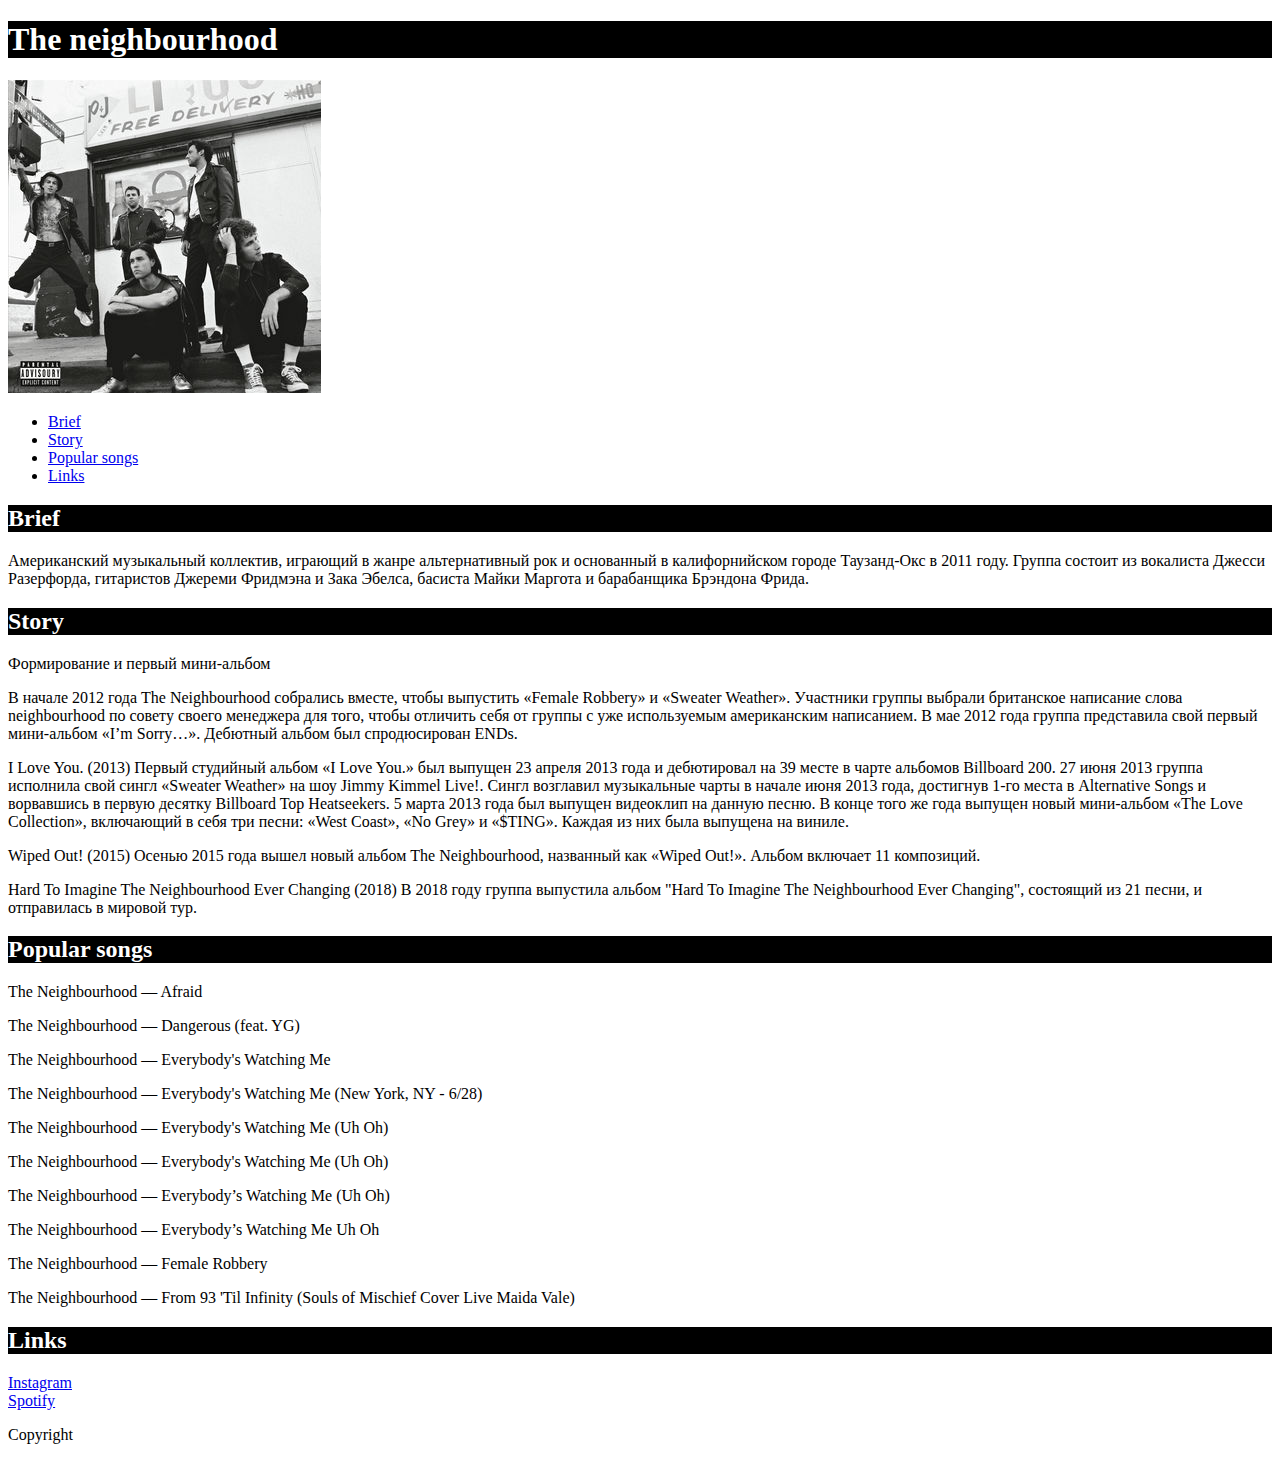
==== task1-2/index.html @ 6f43abbe "task1-2" ====
<!DOCTYPE html>
<html lang="en">
<head>
     <title>The neighbourhood</title>
     <meta charset="utf-8">
     <link rel="stylesheet" type="text/css" href="style/style.css">
</head>
<body>
     <div class="page">
     	<header class="header">
     		<div class="header-container">
     			<h1>The neighbourhood</h1>
        </div>
     </header>
     <main class="content">
        <div class="content-container">
            <section class="image">
                <div class="image-container">
                   <img src="img/nei.png">
                </div>
                <nav class="menu">
                	<ul>
                	<li><a href="#Brief">Brief</a></li>
                	<li><a href="#Story">Story</a></li>
                	<li><a href="#Popular songs">Popular songs</a></li>
                	<li><a href="#Links">Links</a></li>
                    </ul>
                </nav>
            </section>
            <section class="Brief">
            	<h2 id="Brief" class="sectionText">Brief</h2>
            	<p class="mainText">Американский музыкальный коллектив, играющий в жанре альтернативный рок и основанный в калифорнийском городе Таузанд-Окс в 2011 году. Группа состоит из вокалиста Джесси Разерфорда, гитаристов Джереми Фридмэна и Зака Эбелса, басиста Майки Маргота и барабанщика Брэндона Фрида.</p>
            </section>
            <section id="Story" class="Story">
            	<h2 class="sectionText">Story</h2>
            	<p class="mainText">Формирование и первый мини-альбом
<p>В начале 2012 года The Neighbourhood собрались вместе, чтобы выпустить «Female Robbery» и «Sweater Weather». Участники группы выбрали британское написание слова neighbourhood по совету своего менеджера для того, чтобы отличить себя от группы с уже используемым американским написанием. В мае 2012 года группа представила свой первый мини-альбом «I’m Sorry…». Дебютный альбом был спродюсирован ENDs.</p>

<p>I Love You. (2013)
Первый студийный альбом «I Love You.» был выпущен 23 апреля 2013 года и дебютировал на 39 месте в чарте альбомов Billboard 200. 27 июня 2013 группа исполнила свой сингл «Sweater Weather» на шоу Jimmy Kimmel Live!. Сингл возглавил музыкальные чарты в начале июня 2013 года, достигнув 1-го места в Alternative Songs и ворвавшись в первую десятку Billboard Top Heatseekers. 5 марта 2013 года был выпущен видеоклип на данную песню. В конце того же года выпущен новый мини-альбом «The Love Collection», включающий в себя три песни: «West Coast», «No Grey» и «$TING». Каждая из них была выпущена на виниле.
</p>
Wiped Out! (2015)
Осенью 2015 года вышел новый альбом The Neighbourhood, названный как «Wiped Out!». Альбом включает 11 композиций.

<p>Hard To Imagine The Neighbourhood Ever Changing (2018)
В 2018 году группа выпустила альбом "Hard To Imagine The Neighbourhood Ever Changing", состоящий из 21 песни, и отправилась в мировой тур.
</p>
            </section>
            <section class="Popular songs">
            	<h2 id="Popular songs" class="sectionText">Popular songs</h2>
            	<p class="mainText">
<p>The Neighbourhood — Afraid  </p>      
<p>The Neighbourhood — Dangerous (feat. YG)</p>
<p>The Neighbourhood — Everybody's Watching Me</p>     
<p>The Neighbourhood — Everybody's Watching Me (New York, NY - 6/28)</p>   
<p>The Neighbourhood — Everybody's Watching Me (Uh Oh)</p> 
<p>The Neighbourhood — Everybody's Watching Me (Uh Oh)</p>
<p>The Neighbourhood — Everybody’s Watching Me (Uh Oh)</p>
<p>The Neighbourhood — Everybody’s Watching Me Uh Oh</p>
<p>The Neighbourhood — Female Robbery</p>
<p>The Neighbourhood — From 93 'Til Infinity (Souls of Mischief Cover Live Maida Vale)
</p>
            </section>
            <section class="Links">
            	<h2 id="Links" class="sectiomText">Links</h2>
            
                <nav><a target="blank" href="https://www.instagram.com/thenbhd/">Instagram</a></li> </nav>
                <nav><a target="blank" href="https://open.spotify.com/artist/77SW9BnxLY8rJ0RciFqkHh">Spotify</a></li> </nav>
                   
            </section>

            
        </div>
        
    </main>
    <footer class="footer">
         <div class=footer-container>
             <p class="copyright">Copyright</p>
         </div>
    </footer>
   </div>                        
</body>
</html>
---- task1-2/style/style.css ----
h1 {
	background: black;
	color: white;
}
h2 {
	background: black;
	color: white;
}
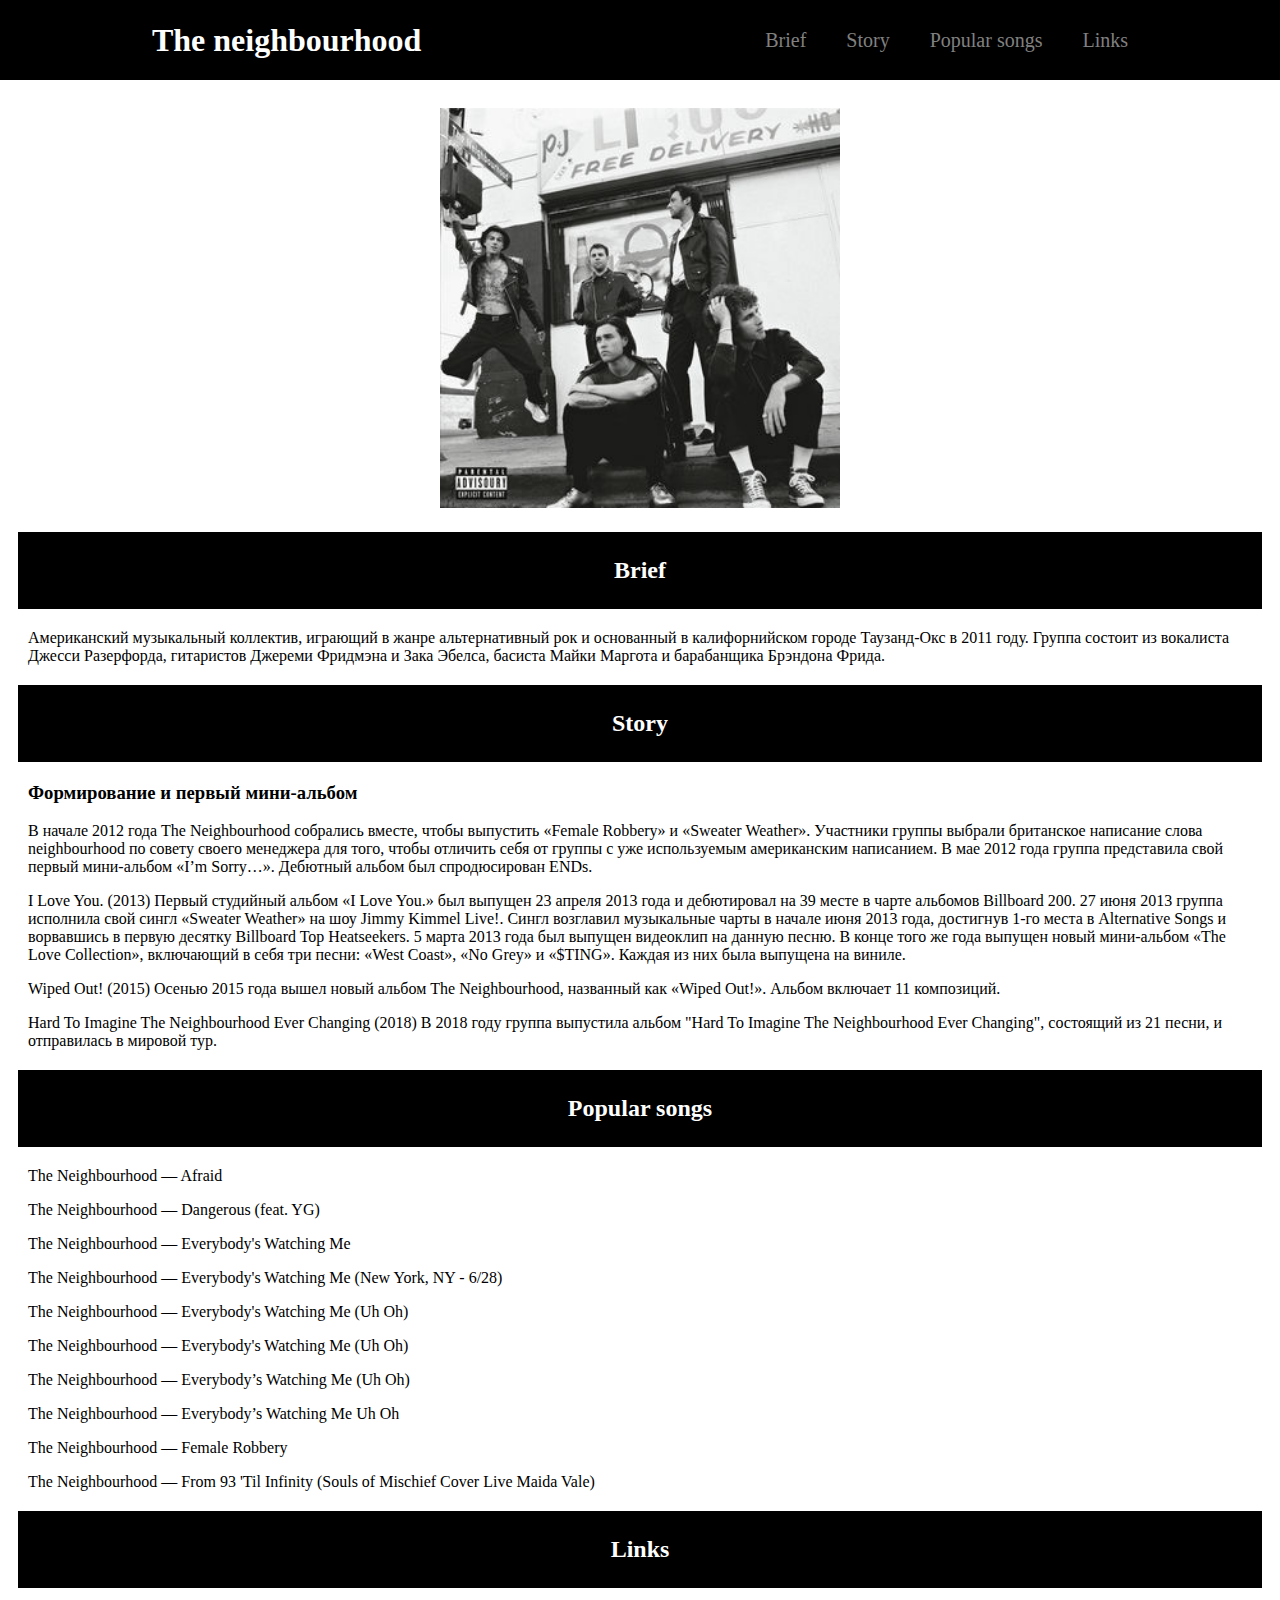
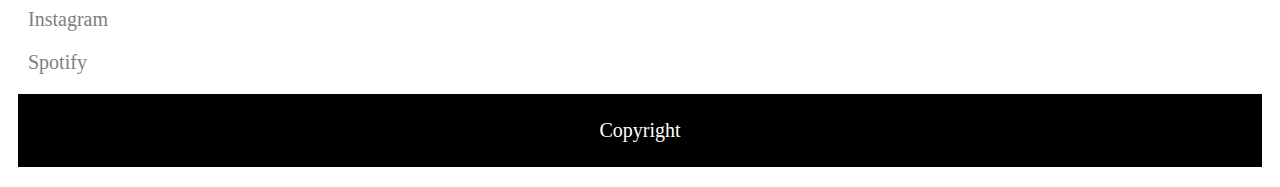
==== commit f199a92c: "практика 5" ====
--- a/task1-2/index.html
+++ b/task1-2/index.html
@@ -1,83 +1,97 @@
-<!DOCTYPE html>
-<html lang="en">
-<head>
-     <title>The neighbourhood</title>
-     <meta charset="utf-8">
-     <link rel="stylesheet" type="text/css" href="style/style.css">
-</head>
-<body>
-     <div class="page">
-     	<header class="header">
-     		<div class="header-container">
-     			<h1>The neighbourhood</h1>
-        </div>
-     </header>
-     <main class="content">
-        <div class="content-container">
-            <section class="image">
-                <div class="image-container">
-                   <img src="img/nei.png">
-                </div>
-                <nav class="menu">
-                	<ul>
-                	<li><a href="#Brief">Brief</a></li>
-                	<li><a href="#Story">Story</a></li>
-                	<li><a href="#Popular songs">Popular songs</a></li>
-                	<li><a href="#Links">Links</a></li>
-                    </ul>
-                </nav>
-            </section>
-            <section class="Brief">
-            	<h2 id="Brief" class="sectionText">Brief</h2>
-            	<p class="mainText">Американский музыкальный коллектив, играющий в жанре альтернативный рок и основанный в калифорнийском городе Таузанд-Окс в 2011 году. Группа состоит из вокалиста Джесси Разерфорда, гитаристов Джереми Фридмэна и Зака Эбелса, басиста Майки Маргота и барабанщика Брэндона Фрида.</p>
-            </section>
-            <section id="Story" class="Story">
-            	<h2 class="sectionText">Story</h2>
-            	<p class="mainText">Формирование и первый мини-альбом
-<p>В начале 2012 года The Neighbourhood собрались вместе, чтобы выпустить «Female Robbery» и «Sweater Weather». Участники группы выбрали британское написание слова neighbourhood по совету своего менеджера для того, чтобы отличить себя от группы с уже используемым американским написанием. В мае 2012 года группа представила свой первый мини-альбом «I’m Sorry…». Дебютный альбом был спродюсирован ENDs.</p>
-
-<p>I Love You. (2013)
-Первый студийный альбом «I Love You.» был выпущен 23 апреля 2013 года и дебютировал на 39 месте в чарте альбомов Billboard 200. 27 июня 2013 группа исполнила свой сингл «Sweater Weather» на шоу Jimmy Kimmel Live!. Сингл возглавил музыкальные чарты в начале июня 2013 года, достигнув 1-го места в Alternative Songs и ворвавшись в первую десятку Billboard Top Heatseekers. 5 марта 2013 года был выпущен видеоклип на данную песню. В конце того же года выпущен новый мини-альбом «The Love Collection», включающий в себя три песни: «West Coast», «No Grey» и «$TING». Каждая из них была выпущена на виниле.
-</p>
-Wiped Out! (2015)
-Осенью 2015 года вышел новый альбом The Neighbourhood, названный как «Wiped Out!». Альбом включает 11 композиций.
-
-<p>Hard To Imagine The Neighbourhood Ever Changing (2018)
-В 2018 году группа выпустила альбом "Hard To Imagine The Neighbourhood Ever Changing", состоящий из 21 песни, и отправилась в мировой тур.
-</p>
-            </section>
-            <section class="Popular songs">
-            	<h2 id="Popular songs" class="sectionText">Popular songs</h2>
-            	<p class="mainText">
-<p>The Neighbourhood — Afraid  </p>      
-<p>The Neighbourhood — Dangerous (feat. YG)</p>
-<p>The Neighbourhood — Everybody's Watching Me</p>     
-<p>The Neighbourhood — Everybody's Watching Me (New York, NY - 6/28)</p>   
-<p>The Neighbourhood — Everybody's Watching Me (Uh Oh)</p> 
-<p>The Neighbourhood — Everybody's Watching Me (Uh Oh)</p>
-<p>The Neighbourhood — Everybody’s Watching Me (Uh Oh)</p>
-<p>The Neighbourhood — Everybody’s Watching Me Uh Oh</p>
-<p>The Neighbourhood — Female Robbery</p>
-<p>The Neighbourhood — From 93 'Til Infinity (Souls of Mischief Cover Live Maida Vale)
-</p>
-            </section>
-            <section class="Links">
-            	<h2 id="Links" class="sectiomText">Links</h2>
-            
-                <nav><a target="blank" href="https://www.instagram.com/thenbhd/">Instagram</a></li> </nav>
-                <nav><a target="blank" href="https://open.spotify.com/artist/77SW9BnxLY8rJ0RciFqkHh">Spotify</a></li> </nav>
-                   
-            </section>
-
-            
-        </div>
-        
-    </main>
-    <footer class="footer">
-         <div class=footer-container>
-             <p class="copyright">Copyright</p>
-         </div>
-    </footer>
-   </div>                        
-</body>
+<!DOCTYPE html>
+<html lang="en">
+<head>
+     <title>The neighbourhood</title>
+     <meta charset="utf-8">
+     <link rel="stylesheet" type="text/css" href="style/style.css">
+</head>
+<body>
+    <div class="page">
+     	<header class="header">
+     		<div class="header-container">
+     			<h1>The neighbourhood</h1>
+                <nav class="menu">
+                    <li><a href="#Brief">Brief</a></li>
+                    <li><a href="#Story">Story</a></li>
+                    <li><a href="#Popular songs">Popular songs</a></li>
+                    <li><a href="#Links">Links</a></li>
+                </nav>
+            </div>
+        </header>
+     <main class="content">
+        <div class="content-container">
+            <section class="image">
+                <div class="image-container">
+                   <img src="img/nei.png">
+                </div>
+                
+            </section>
+            <section class="Brief">
+                <div class="section-container">
+                    <h2 id="Brief" class="sectionText">Brief</h2>
+            	</div>
+                <p class="mainText">Американский музыкальный коллектив, играющий в жанре альтернативный рок и основанный в калифорнийском городе Таузанд-Окс в 2011 году. Группа состоит из вокалиста Джесси Разерфорда, гитаристов Джереми Фридмэна и Зака Эбелса, басиста Майки Маргота и барабанщика Брэндона Фрида.</p>
+            </section>
+            <section class="Story">
+                <div class="section-container">
+            	   <h2 id="Story" class="sectionText">Story</h2>
+                </div>
+                <div class="mainText">
+                    <h3>Формирование и первый мини-альбом</h3>
+                    <p>
+                        В начале 2012 года The Neighbourhood собрались вместе, чтобы выпустить «Female Robbery» и «Sweater Weather». Участники группы выбрали британское написание слова neighbourhood по совету своего менеджера для того, чтобы отличить себя от группы с уже используемым американским написанием. В мае 2012 года группа представила свой первый мини-альбом «I’m Sorry…». Дебютный альбом был спродюсирован ENDs.
+                    </p>
+
+                    <p>
+                        I Love You. (2013)
+                        Первый студийный альбом «I Love You.» был выпущен 23 апреля 2013 года и дебютировал на 39 месте в чарте альбомов Billboard 200. 27 июня 2013 группа исполнила свой сингл «Sweater Weather» на шоу Jimmy Kimmel Live!. Сингл возглавил музыкальные чарты в начале июня 2013 года, достигнув 1-го места в Alternative Songs и ворвавшись в первую десятку Billboard Top Heatseekers. 5 марта 2013 года был выпущен видеоклип на данную песню. В конце того же года выпущен новый мини-альбом «The Love Collection», включающий в себя три песни: «West Coast», «No Grey» и «$TING». Каждая из них была выпущена на виниле.
+                    </p>
+
+                    <p>
+                        Wiped Out! (2015)
+                        Осенью 2015 года вышел новый альбом The Neighbourhood, названный как «Wiped Out!». Альбом включает 11 композиций.
+                    </p>
+                    
+                    <p>
+                        Hard To Imagine The Neighbourhood Ever Changing (2018)
+                        В 2018 году группа выпустила альбом "Hard To Imagine The Neighbourhood Ever Changing", состоящий из 21 песни, и отправилась в мировой тур.
+                    </p>
+                </div>
+            </section>
+            <section class="Popular songs">
+                <div class="section-container">
+            	   <h2 id="Popular songs" class="sectionText">Popular songs</h2>
+            	</div>
+                <div class="mainText">
+                    <p>The Neighbourhood — Afraid  </p>      
+                    <p>The Neighbourhood — Dangerous (feat. YG)</p>
+                    <p>The Neighbourhood — Everybody's Watching Me</p>     
+                    <p>The Neighbourhood — Everybody's Watching Me (New York, NY - 6/28)</p>   
+                    <p>The Neighbourhood — Everybody's Watching Me (Uh Oh)</p> 
+                    <p>The Neighbourhood — Everybody's Watching Me (Uh Oh)</p>
+                    <p>The Neighbourhood — Everybody’s Watching Me (Uh Oh)</p>
+                    <p>The Neighbourhood — Everybody’s Watching Me Uh Oh</p>
+                    <p>The Neighbourhood — Female Robbery</p>
+                    <p>The Neighbourhood — From 93 'Til Infinity (Souls of Mischief Cover Live Maida Vale)
+                </div>
+            </section>
+            <section class="Links">
+                <div class="section-container">
+            	   <h2 id="Links" class="sectionText">Links</h2>
+                </div>
+                <nav>
+                    <li><a target="blank" href="https://www.instagram.com/thenbhd/">Instagram</a></li>
+                    <li><a target="blank" href="https://open.spotify.com/artist/77SW9BnxLY8rJ0RciFqkHh">Spotify</a></li>
+                </nav>
+            </section>
+        </div>
+        
+     </main>
+     <footer class="footer">
+         <div class=footer-container>
+             <p class="copyright">Copyright</p>
+         </div>
+     </footer>
+    </div>                        
+</body>
 </html>--- a/task1-2/style/style.css
+++ b/task1-2/style/style.css
@@ -1,8 +1,84 @@
-h1 {
-	background: black;
+a {
+	color: gray;
+	text-decoration: none;
+	font-size: 20px;
+}
+
+a:hover {
+	color: black;
+}
+
+li {
+	list-style-type: none;
+	margin-left: 40px;
+}
+
+.image-container {
+	text-align: center;
+}
+
+img {
+	height: 400px;
+}
+
+.page {
 	color: white;
 }
-h2 {
+
+header {
+	position: fixed;
+	width: 100%;
+	height: 80px;
+	left: 0;
+	top: 0;
 	background: black;
+}
+
+header h1 {
+	margin: auto;
+}
+
+header a:hover {
 	color: white;
+}
+
+.header-container {
+	margin: auto;
+	display: flex;
+	height: 100%;
+}
+
+.menu {
+	margin: auto;
+	float: right;
+	display: inline-flex;
+}
+
+main {
+	padding-top: 100px;
+}
+
+.section-container {
+	background: black;
+	padding: 5px 20px;
+	margin: 20px 10px;
+	text-align: center;
+}
+
+.mainText {
+	color: black;
+	margin: 0 20px;
+}
+
+.Links li {
+	margin-left: 20px;
+	margin-bottom: 20px;
+}
+
+footer {
+	background: black;
+	padding: 5px 20px;
+	margin: 20px 10px;
+	text-align: center;
+	font-size: 20px;
 }